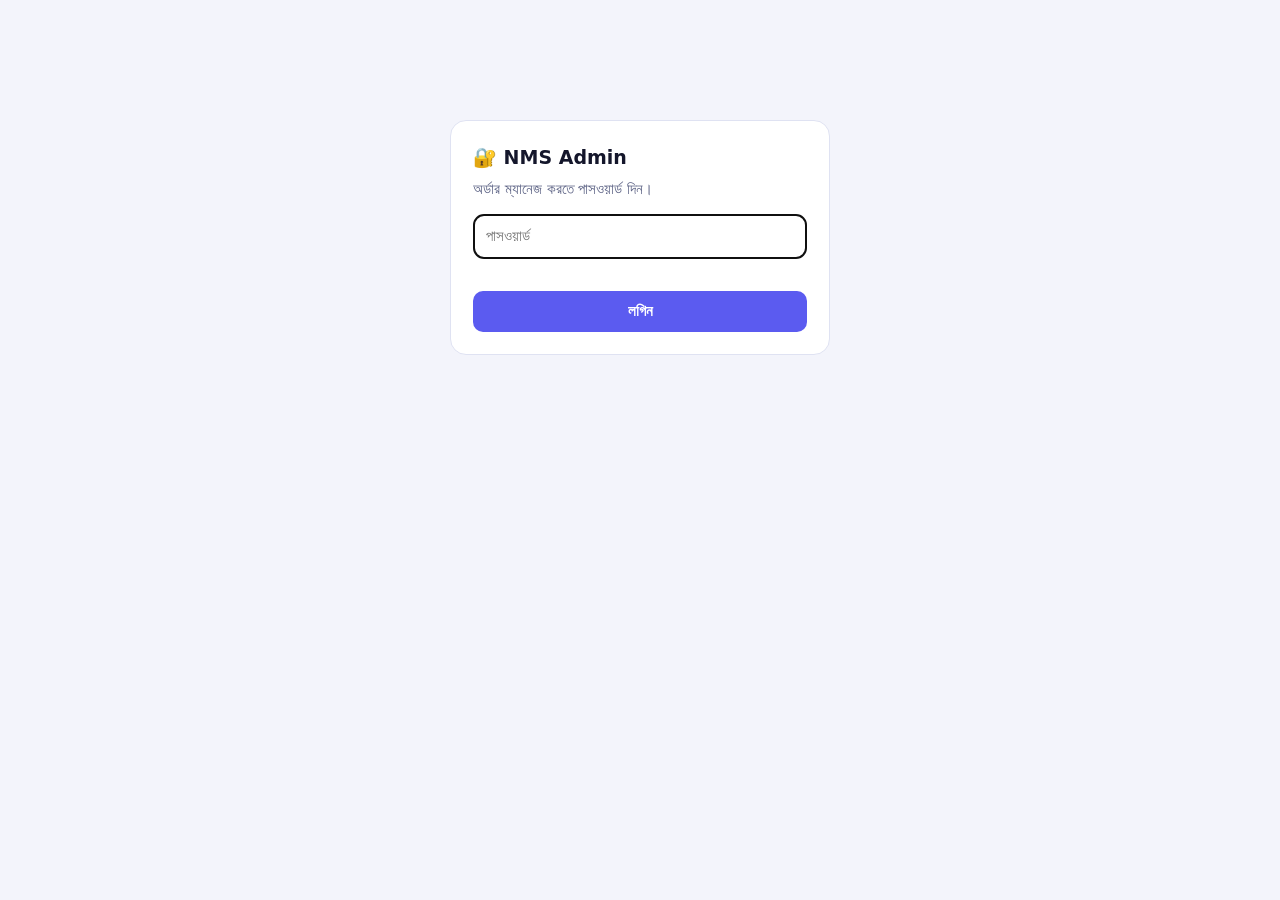
==== admin.html @ 17af8dd1 "Add files via upload" ====
<!doctype html>
<html lang="bn">
<head>
<meta charset="utf-8">
<meta name="viewport" content="width=device-width,initial-scale=1,viewport-fit=cover">
<meta name="robots" content="noindex,nofollow">
<meta name="theme-color" content="#0b0720">
<title>NMS Admin</title>
<style>
:root{--bg:#f3f4fb;--card:#fff;--tx:#14162b;--mu:#5d6385;--bd:#dfe2f2;--ac:#5b5bf0;--ok:#0f9d58;--wa:#d97706;--rd:#d93025;--bl:#1a73e8;--pu:#8e44ad}
@media(prefers-color-scheme:dark){:root{--bg:#0b0720;--card:#171232;--tx:#ecebff;--mu:#9a98c4;--bd:#2b2557;--ac:#8b8bff;--ok:#3ddc84;--wa:#fbbf24;--rd:#ff6b6b;--bl:#6ea8ff;--pu:#c58bff}}
*{box-sizing:border-box}
html,body{margin:0}
body{background:var(--bg);color:var(--tx);font-family:system-ui,"Nirmala UI","Noto Sans Bengali",sans-serif;font-size:15px;line-height:1.5;padding:env(safe-area-inset-top,0) 0 env(safe-area-inset-bottom,0)}
.wrap{max-width:760px;margin:0 auto;padding:12px}
h1{font-size:19px;margin:0}
button,input,select{font:inherit;color:inherit}
.btn{background:var(--ac);color:#fff;border:0;border-radius:10px;padding:9px 14px;cursor:pointer;font-weight:600}
.btn.s{background:var(--card);color:var(--tx);border:1px solid var(--bd)}
.btn:disabled{opacity:.55;cursor:default}
input[type=password],input[type=search]{width:100%;background:var(--card);border:1px solid var(--bd);border-radius:10px;padding:10px 12px}
#login{max-width:380px;margin:12vh auto 0;background:var(--card);border:1px solid var(--bd);border-radius:16px;padding:22px}
#login p{margin:6px 0 14px;color:var(--mu)}
.err{color:var(--rd);margin:10px 0 0;min-height:1.2em;font-size:14px}
.bar{position:sticky;top:0;z-index:5;background:var(--bg);padding:10px 0 8px}
.top{display:flex;align-items:center;justify-content:space-between;gap:8px;margin-bottom:8px}
.top .r{display:flex;gap:6px}
.chips{display:flex;gap:6px;overflow-x:auto;padding:8px 0 2px;scrollbar-width:none}
.chip{flex:0 0 auto;border:1px solid var(--bd);background:var(--card);border-radius:999px;padding:5px 12px;font-size:13px;cursor:pointer;white-space:nowrap}
.chip.on{background:var(--ac);border-color:var(--ac);color:#fff}
.card{background:var(--card);border:1px solid var(--bd);border-radius:14px;margin:10px 0;overflow:hidden}
.hd{padding:12px 14px;cursor:pointer}
.row1{display:flex;justify-content:space-between;gap:8px;align-items:center}
.oid{font-family:ui-monospace,Menlo,Consolas,monospace;font-size:13px;color:var(--mu)}
.badge{font-size:12px;font-weight:700;border-radius:999px;padding:2px 10px;border:1px solid currentColor;white-space:nowrap}
.pr{font-weight:600;margin:4px 0 2px}
.meta{color:var(--mu);font-size:13px}
.body{display:none;border-top:1px dashed var(--bd);padding:12px 14px}
.card.open .body{display:block}
.kv{margin:0 0 10px;font-size:14px}
.kv b{color:var(--mu);font-weight:600}
pre{white-space:pre-wrap;word-break:break-word;margin:0 0 10px;font-family:inherit;background:var(--bg);border-radius:10px;padding:10px;font-size:14px}
.warn{background:rgba(251,191,36,.18);border-radius:10px;padding:8px 10px;margin:0 0 10px;font-size:14px}
.sts{display:flex;flex-wrap:wrap;gap:6px;margin-top:6px}
.sts button{border:1px solid var(--bd);background:var(--card);border-radius:10px;padding:7px 11px;cursor:pointer;font-size:13px}
.sts button.cur{background:var(--ac);border-color:var(--ac);color:#fff;font-weight:700}
.cp{border:1px solid var(--bd);background:var(--card);border-radius:8px;padding:1px 8px;font-size:12px;cursor:pointer;margin-left:4px}
a{color:var(--bl)}
#toast{position:fixed;left:50%;bottom:calc(18px + env(safe-area-inset-bottom,0));transform:translateX(-50%);background:#222;color:#fff;border-radius:10px;padding:9px 14px;font-size:14px;opacity:0;pointer-events:none;transition:opacity .2s;z-index:20;max-width:90vw;text-align:center}
#toast.on{opacity:1}
.empty{text-align:center;color:var(--mu);padding:40px 0}
.st-new{color:var(--wa)}.st-chk{color:var(--bl)}.st-pro{color:var(--pu)}.st-ok{color:var(--ok)}.st-no{color:var(--rd)}.st-ot{color:var(--mu)}
</style>
</head>
<body>
<div class="wrap">

<div id="login">
  <h1>🔐 NMS Admin</h1>
  <p>অর্ডার ম্যানেজ করতে পাসওয়ার্ড দিন।</p>
  <input id="pw" type="password" placeholder="পাসওয়ার্ড" autocomplete="current-password">
  <div class="err" id="lerr"></div>
  <button class="btn" id="lbtn" style="width:100%;margin-top:6px">লগিন</button>
</div>

<div id="app" style="display:none">
  <div class="bar">
    <div class="top">
      <h1>📦 অর্ডার</h1>
      <div class="r">
        <button class="btn s" id="rf">🔄 রিফ্রেশ</button>
        <button class="btn s" id="lo">বের হন</button>
      </div>
    </div>
    <input id="q" type="search" placeholder="সার্চ: Order ID, নাম, TrxID, পণ্য, Gmail...">
    <div class="chips" id="chips"></div>
  </div>
  <div id="list"></div>
</div>

</div>
<div id="toast"></div>

<script>
const API="https://script.google.com/macros/s/AKfycbzsCxVsEr9cV0gGSydd611_3pjWyZSvaOb0xWCeG_ykRiKGrlsolmZ_9A0dBZveH1TARg/exec";
const $=id=>document.getElementById(id);
const esc=s=>String(s==null?"":s).replace(/[&<>"']/g,c=>({"&":"&amp;","<":"&lt;",">":"&gt;",'"':"&quot;","'":"&#39;"}[c]));
let TOKEN="",ORDERS=[],STATUSES=[],FILTER="all",Q="",OPEN="",SEEN=null,TIMER=null,BUSY=false;
try{TOKEN=sessionStorage.getItem("nms_adm")||""}catch(e){}

async function api(body){
  const ac=new AbortController(),t=setTimeout(()=>ac.abort(),25000);
  try{const r=await fetch(API,{method:"POST",headers:{"Content-Type":"text/plain;charset=utf-8"},body:JSON.stringify(body),signal:ac.signal});return await r.json()}
  finally{clearTimeout(t)}
}
function toast(m){const t=$("toast");t.textContent=m;t.classList.add("on");clearTimeout(toast.t);toast.t=setTimeout(()=>t.classList.remove("on"),2600)}

function showLogin(msg){TOKEN="";try{sessionStorage.removeItem("nms_adm")}catch(e){}clearInterval(TIMER);$("app").style.display="none";$("login").style.display="block";$("lerr").textContent=msg||"";$("pw").value="";$("pw").focus()}
function showApp(){$("login").style.display="none";$("app").style.display="block";clearInterval(TIMER);TIMER=setInterval(()=>{if(!document.hidden)load(true)},30000)}

async function login(){
  const pw=$("pw").value;if(!pw)return;
  const b=$("lbtn");b.disabled=true;b.textContent="যাচাই হচ্ছে...";$("lerr").textContent="";
  try{
    const d=await api({action:"login",password:pw});
    if(d.ok){TOKEN=d.token;try{sessionStorage.setItem("nms_adm",TOKEN)}catch(e){}showApp();await load(false)}
    else $("lerr").textContent=d.err=="locked"?"অনেকবার ভুল দেওয়া হয়েছে। ১০ মিনিট পর আবার চেষ্টা করুন।":d.err=="nopass"?"সার্ভারে ADMIN_PASSWORD সেট করা নেই (কমপক্ষে ৮ অক্ষর)।":"পাসওয়ার্ড ভুল।";
  }catch(e){$("lerr").textContent="সার্ভারে যোগাযোগ করা যায়নি। ইন্টারনেট দেখে আবার চেষ্টা করুন."}
  b.disabled=false;b.textContent="লগিন";
}

async function load(silent){
  if(BUSY)return;BUSY=true;
  try{
    const d=await api({action:"list",token:TOKEN});
    if(!d.ok){if(d.err=="auth")showLogin("সেশন শেষ হয়েছে, আবার লগিন করুন।");else if(!silent)toast("তালিকা আনা যায়নি");return}
    ORDERS=d.orders||[];STATUSES=d.statuses||[];
    const ids=new Set(ORDERS.map(o=>o.id));
    if(SEEN){const n=ORDERS.filter(o=>!SEEN.has(o.id)).length;if(n)toast("🛒 "+n+"টি নতুন অর্ডার এসেছে")}
    SEEN=ids;render();
  }catch(e){if(!silent)toast("ইন্টারনেট সমস্যা — আবার চেষ্টা করুন")}
  finally{BUSY=false}
}

function cls(s){return /বাতিল|cancel/i.test(s)?"st-no":/কমপ্লিট|ডেলিভারি|complete|deliver/i.test(s)?"st-ok":/প্রসেসিং/.test(s)?"st-pro":/যাচাই/.test(s)?"st-chk":s=="নতুন"?"st-new":"st-ot"}

function render(){
  const all=[...STATUSES];ORDERS.forEach(o=>{if(o.status&&!all.includes(o.status))all.push(o.status)});
  const cnt=s=>ORDERS.filter(o=>o.status==s).length;
  $("chips").innerHTML=`<button class="chip ${FILTER=="all"?"on":""}" data-f="all">সব (${ORDERS.length})</button>`+all.map(s=>`<button class="chip ${FILTER==s?"on":""}" data-f="${esc(s)}">${esc(s)} (${cnt(s)})</button>`).join("");
  const q=Q.trim().toLowerCase();
  const rows=ORDERS.filter(o=>(FILTER=="all"||o.status==FILTER)&&(!q||[o.id,o.name,o.trx,o.product,o.mail,o.details].join(" ").toLowerCase().includes(q)));
  if(!rows.length){$("list").innerHTML='<div class="empty">কোনো অর্ডার নেই</div>';return}
  $("list").innerHTML=rows.map(o=>{
    const open=OPEN==o.id;
    return `<div class="card ${open?"open":""}" data-id="${esc(o.id)}">
<div class="hd" data-act="toggle"><div class="row1"><span class="oid">${esc(o.id)} · ${esc(o.time)}</span><span class="badge ${cls(o.status)}">${esc(o.status)}</span></div>
<div class="pr">${esc(o.product)}</div><div class="meta">৳${esc(o.total)} · ${esc(o.pm)}${o.trx?" · "+esc(o.trx):""}${o.name?" · "+esc(o.name):""}</div></div>
<div class="body">
${o.note?`<div class="warn">${esc(o.note)}</div>`:""}
<div class="kv"><b>Order ID:</b> ${esc(o.id)} <button class="cp" data-act="copy" data-v="${esc(o.id)}">📋</button></div>
${o.trx?`<div class="kv"><b>TrxID:</b> ${esc(o.trx)} <button class="cp" data-act="copy" data-v="${esc(o.trx)}">📋</button></div>`:""}
${o.mail?`<div class="kv"><b>Gmail:</b> ${esc(o.mail)} <button class="cp" data-act="copy" data-v="${esc(o.mail)}">📋</button></div>`:""}
<pre>${esc(o.details)}</pre>
${/^https:\/\/(drive|docs)\.google\.com\//.test(o.shot)?`<div class="kv"><a href="${esc(o.shot)}" target="_blank" rel="noopener">📎 পেমেন্ট স্ক্রিনশট দেখুন</a></div>`:""}
<div class="kv"><b>স্ট্যাটাস বদলান:</b></div>
<div class="sts">${STATUSES.map(s=>`<button class="${o.status==s?"cur":""}" data-act="st" data-s="${esc(s)}">${esc(s)}</button>`).join("")}</div>
</div></div>`}).join("");
}

async function setStatus(id,st){
  const o=ORDERS.find(x=>x.id==id);if(!o||o.status==st)return;
  if(/বাতিল/.test(st)&&!confirm("এই অর্ডার বাতিল করবেন?"))return;
  const old=o.status;o.status=st;render();
  try{
    const d=await api({action:"setStatus",token:TOKEN,id:id,status:st});
    if(d.ok)toast("✅ স্ট্যাটাস বদলেছে");
    else if(d.err=="auth"){o.status=old;showLogin("সেশন শেষ হয়েছে, আবার লগিন করুন।")}
    else{o.status=old;render();toast("⚠ বদলানো যায়নি")}
  }catch(e){o.status=old;render();toast("⚠ ইন্টারনেট সমস্যা — বদলানো যায়নি")}
}

function copy(t){
  const ok=()=>toast("কপি হয়েছে");
  const fb=()=>{const a=document.createElement("textarea");a.value=t;a.style.cssText="position:fixed;opacity:0";document.body.appendChild(a);a.select();try{document.execCommand("copy");ok()}catch(e){}a.remove()};
  if(navigator.clipboard&&window.isSecureContext)navigator.clipboard.writeText(t).then(ok,fb);else fb();
}

$("lbtn").onclick=login;
$("pw").addEventListener("keydown",e=>{if(e.key=="Enter")login()});
$("rf").onclick=()=>load(false);
$("lo").onclick=()=>showLogin("");
$("q").addEventListener("input",e=>{Q=e.target.value;render()});
$("chips").addEventListener("click",e=>{const b=e.target.closest("[data-f]");if(b){FILTER=b.dataset.f;render()}});
$("list").addEventListener("click",e=>{
  const a=e.target.closest("[data-act]");if(!a)return;
  const id=a.closest(".card").dataset.id;
  if(a.dataset.act=="toggle"){OPEN=OPEN==id?"":id;render()}
  else if(a.dataset.act=="copy")copy(a.dataset.v);
  else if(a.dataset.act=="st")setStatus(id,a.dataset.s);
});
document.addEventListener("visibilitychange",()=>{if(!document.hidden&&TOKEN)load(true)});

if(TOKEN){showApp();load(false)}else showLogin("");
</script>
</body>
</html>
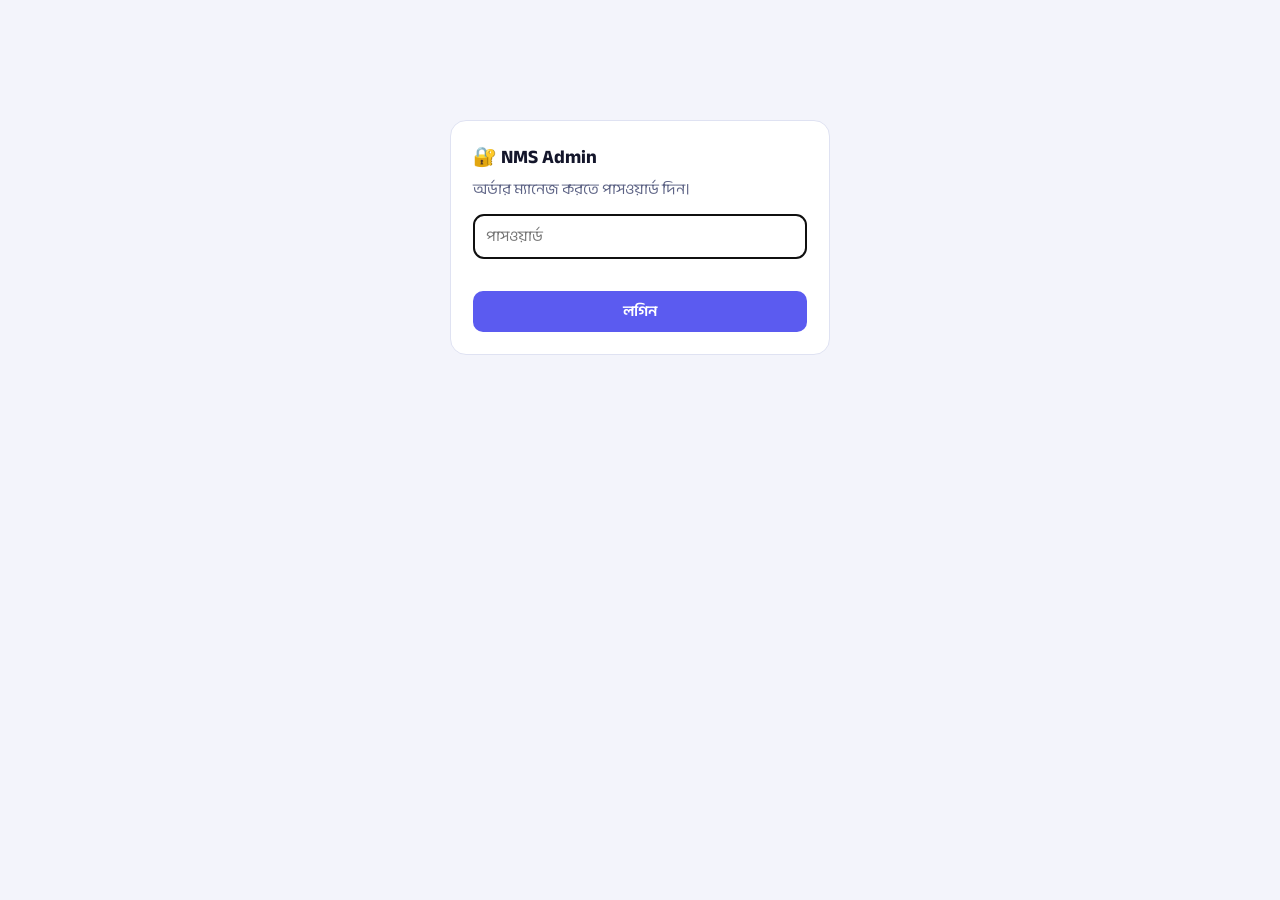
==== commit b2084823: "Add files via upload" ====
--- a/admin.html
+++ b/admin.html
@@ -6,12 +6,14 @@
 <meta name="robots" content="noindex,nofollow">
 <meta name="theme-color" content="#0b0720">
 <title>NMS Admin</title>
+<link rel="preconnect" href="https://fonts.googleapis.com"><link rel="preconnect" href="https://fonts.gstatic.com" crossorigin><link href="https://fonts.googleapis.com/css2?family=Anek+Bangla:wght@400..800&family=Anek+Latin:wght@400..800&display=swap" rel="stylesheet">
+
 <style>
 :root{--bg:#f3f4fb;--card:#fff;--tx:#14162b;--mu:#5d6385;--bd:#dfe2f2;--ac:#5b5bf0;--ok:#0f9d58;--wa:#d97706;--rd:#d93025;--bl:#1a73e8;--pu:#8e44ad}
 @media(prefers-color-scheme:dark){:root{--bg:#0b0720;--card:#171232;--tx:#ecebff;--mu:#9a98c4;--bd:#2b2557;--ac:#8b8bff;--ok:#3ddc84;--wa:#fbbf24;--rd:#ff6b6b;--bl:#6ea8ff;--pu:#c58bff}}
 *{box-sizing:border-box}
 html,body{margin:0}
-body{background:var(--bg);color:var(--tx);font-family:system-ui,"Nirmala UI","Noto Sans Bengali",sans-serif;font-size:15px;line-height:1.5;padding:env(safe-area-inset-top,0) 0 env(safe-area-inset-bottom,0)}
+body{background:var(--bg);color:var(--tx);font-family:"Anek Latin","Anek Bangla",system-ui,"Nirmala UI","Noto Sans Bengali",sans-serif;font-size:15px;line-height:1.5;padding:env(safe-area-inset-top,0) 0 env(safe-area-inset-bottom,0)}
 .wrap{max-width:760px;margin:0 auto;padding:12px}
 h1{font-size:19px;margin:0}
 button,input,select{font:inherit;color:inherit}
@@ -48,6 +50,16 @@
 a{color:var(--bl)}
 #toast{position:fixed;left:50%;bottom:calc(18px + env(safe-area-inset-bottom,0));transform:translateX(-50%);background:#222;color:#fff;border-radius:10px;padding:9px 14px;font-size:14px;opacity:0;pointer-events:none;transition:opacity .2s;z-index:20;max-width:90vw;text-align:center}
 #toast.on{opacity:1}
+.warnbar{background:rgba(217,48,37,.14);color:var(--rd);border:1px solid var(--rd);border-radius:10px;padding:8px 10px;margin:6px 0;font-size:14px}.stats{font-size:13px;color:var(--mu);margin:2px 0 4px}
+.seg{display:flex;gap:6px;margin:0 0 6px}.seg button{flex:1;border:1px solid var(--bd);background:var(--card);border-radius:10px;padding:8px;cursor:pointer;font-weight:600}.seg button.on{background:var(--ac);border-color:var(--ac);color:#fff}
+.prow{display:flex;gap:10px;justify-content:space-between;align-items:center;background:var(--card);border:1px solid var(--bd);border-radius:12px;padding:10px 12px;margin:8px 0}
+.prow.chg{border-color:var(--ac);box-shadow:0 0 0 1px var(--ac) inset}.prow.off .pn{opacity:.5}
+.pn{min-width:0;flex:1}.pn b{display:block;font-size:14px;line-height:1.35;word-break:break-word}.pn small{color:var(--mu);font-size:12px}
+.pc{display:flex;flex-direction:column;align-items:flex-end;gap:4px}.pp{width:100px;text-align:right;background:var(--bg);border:1px solid var(--bd);border-radius:8px;padding:6px 8px}
+.pav{font-size:13px;color:var(--mu);display:flex;align-items:center;gap:4px;cursor:pointer}
+.bulk{display:flex;gap:6px;margin:6px 0 2px}.bulk input{flex:1;background:var(--card);border:1px solid var(--bd);border-radius:10px;padding:8px 10px}
+#psave{position:fixed;left:0;right:0;bottom:0;padding:10px 12px calc(10px + env(safe-area-inset-bottom,0px));background:var(--card);border-top:1px solid var(--bd);display:none;z-index:15}
+#psave .wrap{display:flex;gap:8px;max-width:760px;margin:0 auto;padding:0}
 .empty{text-align:center;color:var(--mu);padding:40px 0}
 .st-new{color:var(--wa)}.st-chk{color:var(--bl)}.st-pro{color:var(--pu)}.st-ok{color:var(--ok)}.st-no{color:var(--rd)}.st-ot{color:var(--mu)}
 </style>
@@ -72,15 +84,29 @@
         <button class="btn s" id="lo">বের হন</button>
       </div>
     </div>
-    <input id="q" type="search" placeholder="সার্চ: Order ID, নাম, TrxID, পণ্য, Gmail...">
-    <div class="chips" id="chips"></div>
+    <div class="seg"><button class="on" id="tabO">📦 অর্ডার</button><button id="tabP">💰 দাম</button></div>
+    <div id="oc">
+      <div id="warn" class="warnbar" style="display:none"></div>
+      <div id="stats" class="stats"></div>
+      <input id="q" type="search" placeholder="সার্চ: Order ID, নাম, TrxID, পণ্য, Gmail...">
+      <div class="chips" id="chips"></div>
+    </div>
+    <div id="pc" style="display:none">
+      <input id="pq" type="search" placeholder="সার্চ: পণ্যের নাম বা গ্রুপ...">
+      <div class="chips" id="pchips"></div>
+      <div class="bulk"><input id="bulkp" type="number" step="0.1" placeholder="% (যেমন 5 বা -5)"><button class="btn s" id="bulkb">দেখানো সারিতে %</button></div>
+    </div>
   </div>
   <div id="list"></div>
+  <div id="plist" style="display:none"></div>
+  <div style="height:80px"></div>
+  <div id="psave"><div class="wrap"><button class="btn" id="psb" style="flex:1"></button><button class="btn s" id="prs">↩ বাতিল</button></div></div>
 </div>
 
 </div>
 <div id="toast"></div>
 
+<script src="catalog.js"></script>
 <script>
 const API="https://script.google.com/macros/s/AKfycbzsCxVsEr9cV0gGSydd611_3pjWyZSvaOb0xWCeG_ykRiKGrlsolmZ_9A0dBZveH1TARg/exec";
 const $=id=>document.getElementById(id);
@@ -114,7 +140,7 @@
   try{
     const d=await api({action:"list",token:TOKEN});
     if(!d.ok){if(d.err=="auth")showLogin("সেশন শেষ হয়েছে, আবার লগিন করুন।");else if(!silent)toast("তালিকা আনা যায়নি");return}
-    ORDERS=d.orders||[];STATUSES=d.statuses||[];
+    ORDERS=d.orders||[];STATUSES=d.statuses||[];head(d.tgFail);
     const ids=new Set(ORDERS.map(o=>o.id));
     if(SEEN){const n=ORDERS.filter(o=>!SEEN.has(o.id)).length;if(n)toast("🛒 "+n+"টি নতুন অর্ডার এসেছে")}
     SEEN=ids;render();
@@ -122,6 +148,10 @@
   finally{BUSY=false}
 }
 
+function head(tg){const w=$("warn");
+if(tg){w.style.display="block";w.textContent="⚠ Telegram বার্তা যাচ্ছে না ("+tg+")। বটের টোকেন ও Start যাচাই করে connectTelegram চালান।"}else w.style.display="none";
+const today=new Date().toLocaleDateString("en-CA",{timeZone:"Asia/Dhaka"}),t=ORDERS.filter(o=>String(o.time).slice(0,10)==today),live=t.filter(o=>!/বাতিল/.test(o.status));
+$("stats").textContent="আজ: "+t.length+"টি অর্ডার · ৳"+live.reduce((x,o)=>x+(Number(o.total)||0),0)+" · নতুন (সব): "+ORDERS.filter(o=>o.status=="নতুন").length+"টি"}
 function cls(s){return /বাতিল|cancel/i.test(s)?"st-no":/কমপ্লিট|ডেলিভারি|complete|deliver/i.test(s)?"st-ok":/প্রসেসিং/.test(s)?"st-pro":/যাচাই/.test(s)?"st-chk":s=="নতুন"?"st-new":"st-ot"}
 
 function render(){
@@ -154,7 +184,7 @@
   const old=o.status;o.status=st;render();
   try{
     const d=await api({action:"setStatus",token:TOKEN,id:id,status:st});
-    if(d.ok)toast("✅ স্ট্যাটাস বদলেছে");
+    if(d.ok)toast(d.mailed?"✅ স্ট্যাটাস বদলেছে, ক্রেতাকে ইমেইল গেছে":"✅ স্ট্যাটাস বদলেছে");
     else if(d.err=="auth"){o.status=old;showLogin("সেশন শেষ হয়েছে, আবার লগিন করুন।")}
     else{o.status=old;render();toast("⚠ বদলানো যায়নি")}
   }catch(e){o.status=old;render();toast("⚠ ইন্টারনেট সমস্যা — বদলানো যায়নি")}
@@ -181,6 +211,47 @@
 });
 document.addEventListener("visibilitychange",()=>{if(!document.hidden&&TOKEN)load(true)});
 
+/* ---------- 💰 দাম ম্যানেজমেন্ট ---------- */
+let VIEW="o",PR=[],PFL="all",PQ2="";
+function setView(v){VIEW=v;$("tabO").classList.toggle("on",v=="o");$("tabP").classList.toggle("on",v=="p");
+$("oc").style.display=v=="o"?"":"none";$("list").style.display=v=="o"?"":"none";$("pc").style.display=v=="p"?"":"none";$("plist").style.display=v=="p"?"":"none";
+if(v=="p")loadPriceRows();else $("psave").style.display="none"}
+async function loadPriceRows(){const l=$("plist");l.innerHTML='<div class="empty">লোড হচ্ছে...</div>';
+try{let d=await api({action:"listPrices",token:TOKEN});
+if(!d.ok){if(d.err=="auth"){showLogin("সেশন শেষ হয়েছে, আবার লগিন করুন।");return}throw 0}
+const cat=typeof CATALOG!="undefined"?CATALOG:[],have=new Set(d.rows.map(r=>r.key)),miss=cat.filter(c=>!have.has(c.key));
+if(miss.length){for(let i=0;i<miss.length;i+=100){const s=await api({action:"syncPrices",token:TOKEN,items:miss.slice(i,i+100)});if(!s.ok)throw 0}
+d=await api({action:"listPrices",token:TOKEN});toast("🔄 "+miss.length+"টি পণ্য দামের তালিকায় যোগ হয়েছে")}
+const def={};cat.forEach(c=>{def[c.key]=c.p});
+PR=d.rows.filter(r=>!cat.length||def[r.key]!==undefined).map(r=>({...r,op:r.p,oav:r.av,def:def[r.key]}));renderP()}
+catch(e){l.innerHTML='<div class="empty">দাম লোড করা যায়নি। রিফ্রেশ করে আবার চেষ্টা করুন।</div>'}}
+const chgd=r=>Number(r.p)!==r.op||r.av!==r.oav;
+function visP(){const q=PQ2.trim().toLowerCase();return PR.filter(r=>(PFL=="all"||r.type==PFL)&&(!q||(r.name+" "+r.group+" "+r.key).toLowerCase().includes(q)))}
+function renderP(){const types=[...new Set(PR.map(r=>r.type))];
+$("pchips").innerHTML=`<button class="chip ${PFL=="all"?"on":""}" data-pf="all">সব (${PR.length})</button>`+types.map(t=>`<button class="chip ${PFL==t?"on":""}" data-pf="${esc(t)}">${esc(t)} (${PR.filter(r=>r.type==t).length})</button>`).join("");
+const rows=visP();
+$("plist").innerHTML=rows.slice(0,250).map(r=>`<div class="prow${chgd(r)?" chg":""}${r.av?"":" off"}" data-key="${esc(r.key)}"><div class="pn"><b>${esc(r.name)}</b><small>${esc(r.type)} · ${esc(r.group)}${r.type=="SMM"?" · প্রতি 1K":""}</small></div><div class="pc"><input class="pp" type="number" inputmode="decimal" step="0.01" min="0" value="${esc(r.p)}" data-act="pp"><label class="pav"><input type="checkbox" data-act="pav" ${r.av?"checked":""}> চালু</label></div></div>`).join("")+(rows.length>250?'<div class="empty">আরও '+(rows.length-250)+'টি আছে — সার্চ করে খুঁজুন</div>':"")||'<div class="empty">কিছু পাওয়া যায়নি</div>';
+updSave()}
+function updSave(){const n=PR.filter(chgd).length,b=$("psb");$("psave").style.display=VIEW=="p"&&n?"block":"none";b.textContent="💾 সেভ করুন ("+n+"টি পরিবর্তন)"}
+async function savePrices(){const ch=PR.filter(chgd);if(!ch.length)return;
+if(ch.some(r=>!isFinite(Number(r.p))||Number(r.p)<0)){toast("⚠ সব দাম সঠিক সংখ্যায় দিন");return}
+const b=$("psb");b.disabled=true;b.textContent="সেভ হচ্ছে...";
+try{let n=0;for(let i=0;i<ch.length;i+=100){const d=await api({action:"setPrices",token:TOKEN,changes:ch.slice(i,i+100).map(r=>({key:r.key,p:Number(r.p),av:r.av}))});
+if(!d.ok){if(d.err=="auth"){showLogin("সেশন শেষ হয়েছে, আবার লগিন করুন।");return}throw 0}n+=d.changed}
+ch.forEach(r=>{r.p=Number(r.p);r.op=r.p;r.oav=r.av});toast("✅ "+n+"টি সেভ হয়েছে — সাইটে ১ মিনিটের মধ্যে দেখাবে")}
+catch(e){toast("⚠ সেভ করা যায়নি — আবার চেষ্টা করুন")}
+b.disabled=false;renderP()}
+$("tabO").onclick=()=>setView("o");$("tabP").onclick=()=>setView("p");
+$("pq").addEventListener("input",e=>{PQ2=e.target.value;renderP()});
+$("pchips").addEventListener("click",e=>{const b=e.target.closest("[data-pf]");if(b){PFL=b.dataset.pf;renderP()}});
+$("plist").addEventListener("input",e=>{const t=e.target;if(t.dataset.act!="pp")return;const row=t.closest(".prow"),r=PR.find(x=>x.key==row.dataset.key);if(!r)return;r.p=t.value===""?NaN:Number(t.value);row.classList.toggle("chg",chgd(r));updSave()});
+$("plist").addEventListener("change",e=>{const t=e.target;if(t.dataset.act!="pav")return;const row=t.closest(".prow"),r=PR.find(x=>x.key==row.dataset.key);if(!r)return;r.av=t.checked?1:0;row.classList.toggle("off",!r.av);row.classList.toggle("chg",chgd(r));updSave()});
+$("bulkb").onclick=()=>{const pct=parseFloat($("bulkp").value);if(!isFinite(pct)||pct<=-100||pct>500){toast("সঠিক % দিন (যেমন 5 বা -5)");return}
+const rows=visP();if(!rows.length)return;if(!confirm("এখন দেখানো "+rows.length+"টি পণ্যের দাম "+pct+"% বদলাবেন? (সেভ না করা পর্যন্ত সাইটে বদলাবে না)"))return;
+rows.forEach(r=>{r.p=Math.round(Number(r.p)*(1+pct/100)*100)/100});renderP()};
+$("psb").onclick=savePrices;
+$("prs").onclick=()=>{if(confirm("সব অসংরক্ষিত পরিবর্তন বাতিল করবেন?")){PR.forEach(r=>{r.p=r.op;r.av=r.oav});renderP()}};
+
 if(TOKEN){showApp();load(false)}else showLogin("");
 </script>
 </body>
